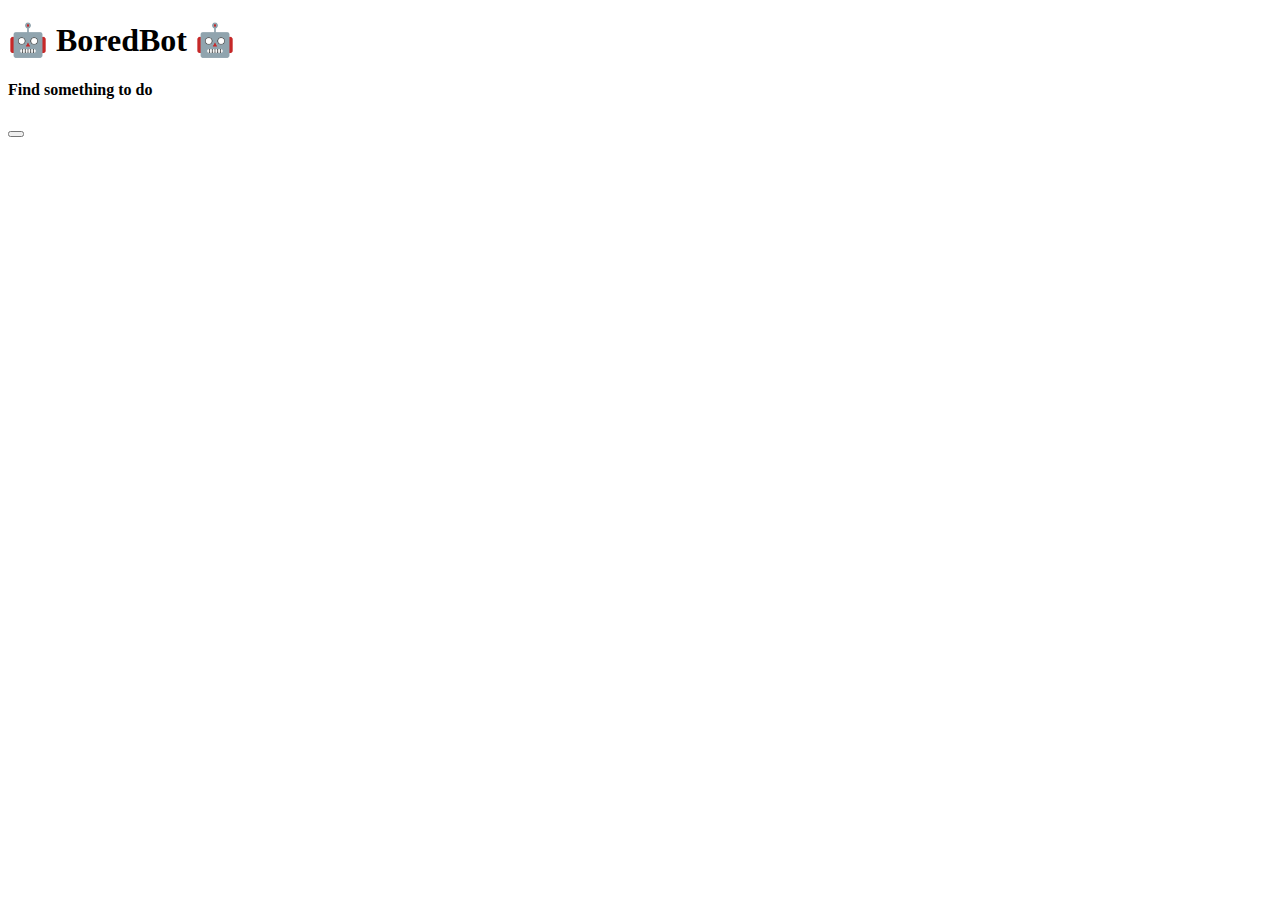
==== boredbot/index.html @ d2d16d7e "Add basic structure" ====
<!doctype html>
<html lang="en">
<head>
    <meta charset="UTF-8">
    <meta name="viewport"
          content="width=device-width, user-scalable=no, initial-scale=1.0, maximum-scale=1.0, minimum-scale=1.0">
    <meta http-equiv="X-UA-Compatible" content="ie=edge">
    <title>BoredBot</title>
    <link rel="stylesheet" href="./index.css">
</head>
<body>
    <h1>🤖 BoredBot 🤖</h1>
    <h4>Find something to do</h4>
    <button></button>

    <script src="./index.js"></script>
</body>
</html>
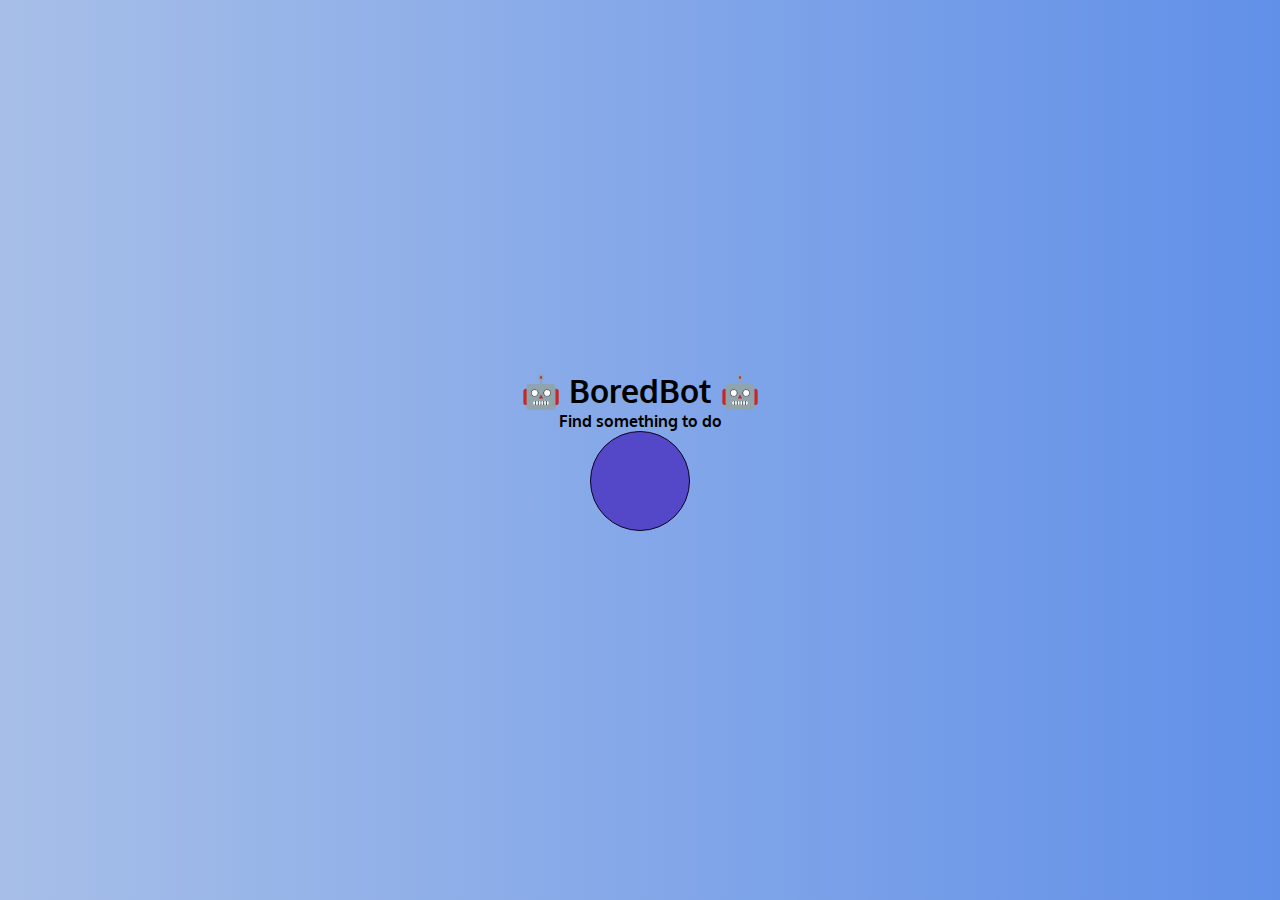
==== commit 0cb3d244: "Add attributes for elements" ====
--- a/boredbot/index.html
+++ b/boredbot/index.html
@@ -6,12 +6,15 @@
           content="width=device-width, user-scalable=no, initial-scale=1.0, maximum-scale=1.0, minimum-scale=1.0">
     <meta http-equiv="X-UA-Compatible" content="ie=edge">
     <title>BoredBot</title>
+    <link rel="preconnect" href="https://fonts.googleapis.com">
+    <link rel="preconnect" href="https://fonts.gstatic.com" crossorigin>
+    <link href="https://fonts.googleapis.com/css2?family=Oxygen:wght@300&display=swap" rel="stylesheet">
     <link rel="stylesheet" href="./index.css">
 </head>
 <body>
     <h1>🤖 BoredBot 🤖</h1>
-    <h4>Find something to do</h4>
-    <button></button>
+    <h4 id="activity">Find something to do</h4>
+    <button id="btn"></button>
 
     <script src="./index.js"></script>
 </body>
--- a/boredbot/index.css
+++ b/boredbot/index.css
@@ -0,0 +1,27 @@
+* {
+    box-sizing: border-box;
+    margin: 0;
+    padding: 0;
+}
+
+body {
+    font-family: 'Oxygen', sans-serif;
+    background: #6190E8;  /* fallback for old browsers */
+    background: -webkit-linear-gradient(to right, #A7BFE8, #6190E8);  /* Chrome 10-25, Safari 5.1-6 */
+    background: linear-gradient(to right, #A7BFE8, #6190E8); /* W3C, IE 10+/ Edge, Firefox 16+, Chrome 26+, Opera 12+, Safari 7+ */
+    background-repeat: no-repeat;
+    height: 100vh;
+    display: flex;
+    flex-direction: column;
+    align-items: center;
+    justify-content: center;
+}
+
+button {
+    height: 100px;
+    width: 100px;
+    border-radius: 50%;
+    background: #5448C8;
+    border: 1px solid #0D0221;
+    cursor: pointer;
+}